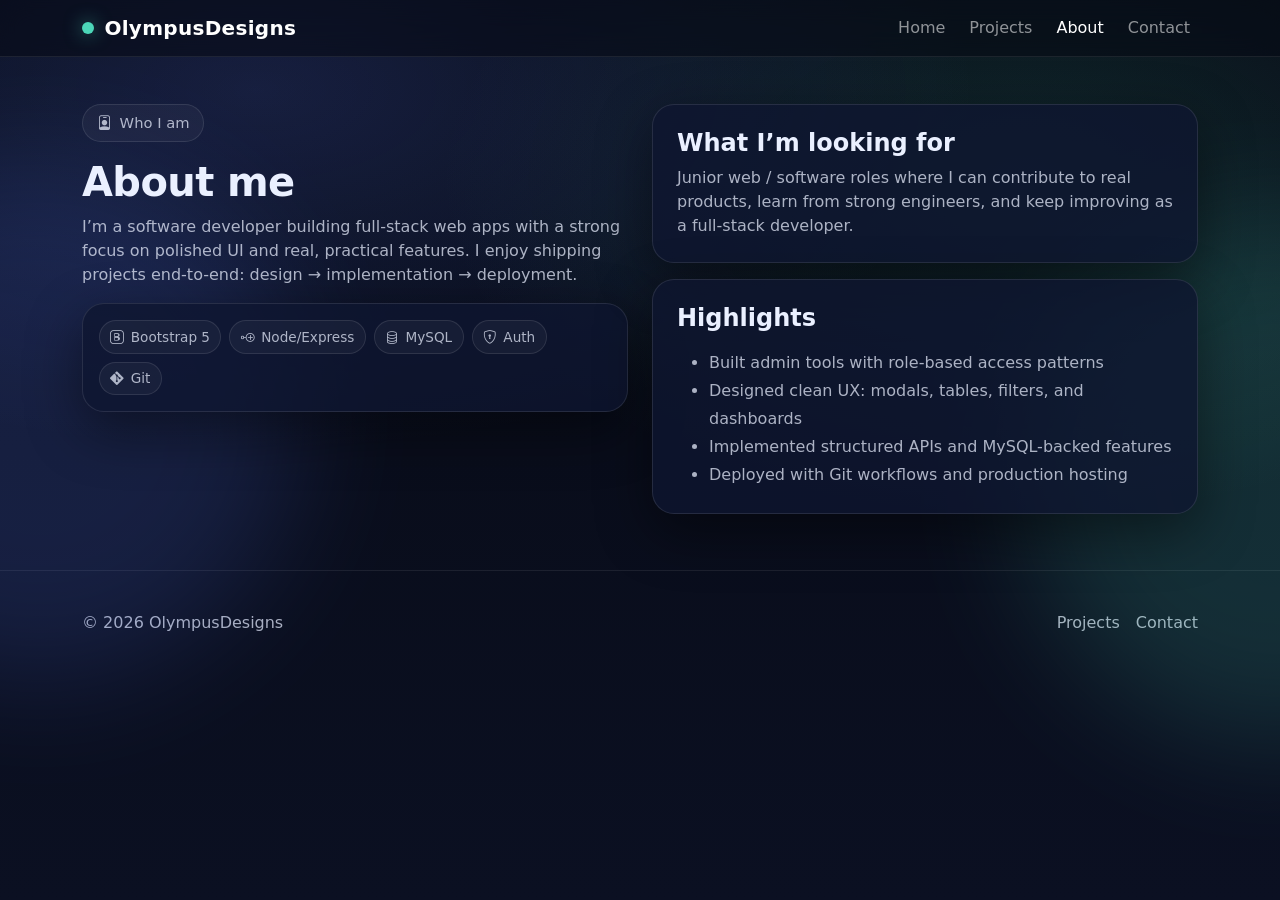
==== about.html @ 19283aea "Initial content implemented into webpages" ====
<!doctype html>
<html lang="en">
<head>
  <meta charset="utf-8" />
  <meta name="viewport" content="width=device-width, initial-scale=1" />
  <title>About • OlympusDesigns</title>
  <meta name="description" content="About OlympusDesigns — background, skills, and what I'm building." />
  <link href="https://cdn.jsdelivr.net/npm/bootstrap@5.3.3/dist/css/bootstrap.min.css" rel="stylesheet">
  <link href="https://cdn.jsdelivr.net/npm/bootstrap-icons@1.11.3/font/bootstrap-icons.min.css" rel="stylesheet">
  <link href="assets/css/styles.css" rel="stylesheet">
</head>
<body>
  <div class="glow-blob blob-a"></div>
  <div class="glow-blob blob-b"></div>

  <nav class="navbar navbar-expand-lg navbar-dark navbar-blur fixed-top">
    <div class="container">
      <a class="navbar-brand brand-badge" href="index.html"><span class="brand-dot"></span><span>OlympusDesigns</span></a>
      <button class="navbar-toggler" type="button" data-bs-toggle="collapse" data-bs-target="#nav"><span class="navbar-toggler-icon"></span></button>
      <div id="nav" class="collapse navbar-collapse">
        <ul class="navbar-nav ms-auto gap-lg-2">
          <li class="nav-item"><a class="nav-link" href="index.html">Home</a></li>
          <li class="nav-item"><a class="nav-link" href="projects.html">Projects</a></li>
          <li class="nav-item"><a class="nav-link active" href="about.html">About</a></li>
          <li class="nav-item"><a class="nav-link" href="contact.html">Contact</a></li>
        </ul>
      </div>
    </div>
  </nav>

  <main class="container container-hero">
    <div class="row g-4 align-items-start">
      <div class="col-lg-6 reveal">
        <div class="pill mb-3"><i class="bi bi-person-badge"></i><span>Who I am</span></div>
        <h1 class="section-title">About me</h1>
        <p class="section-sub">
          I’m a software developer building full-stack web apps with a strong focus on polished UI and real, practical features.
          I enjoy shipping projects end-to-end: design → implementation → deployment.
        </p>

        <div class="card-glass p-3 mt-3">
          <div class="d-flex flex-wrap gap-2">
            <span class="tag"><i class="bi bi-bootstrap"></i>Bootstrap 5</span>
            <span class="tag"><i class="bi bi-node-plus"></i>Node/Express</span>
            <span class="tag"><i class="bi bi-database"></i>MySQL</span>
            <span class="tag"><i class="bi bi-shield-lock"></i>Auth</span>
            <span class="tag"><i class="bi bi-git"></i>Git</span>
          </div>
        </div>
      </div>

      <div class="col-lg-6 reveal">
        <div class="card-glass p-4">
          <h4 class="fw-bold mb-2">What I’m looking for</h4>
          <p class="section-sub mb-0">
            Junior web / software roles where I can contribute to real products, learn from strong engineers,
            and keep improving as a full-stack developer.
          </p>
        </div>

        <div class="card-glass p-4 mt-3">
          <h4 class="fw-bold mb-3">Highlights</h4>
          <ul class="mb-0" style="color: var(--muted); line-height: 1.75;">
            <li>Built admin tools with role-based access patterns</li>
            <li>Designed clean UX: modals, tables, filters, and dashboards</li>
            <li>Implemented structured APIs and MySQL-backed features</li>
            <li>Deployed with Git workflows and production hosting</li>
          </ul>
        </div>
      </div>
    </div>
  </main>

  <footer class="footer">
    <div class="container d-flex justify-content-between flex-wrap gap-3">
      <div>© <span id="year"></span> OlympusDesigns</div>
      <div class="d-flex gap-3">
        <a class="text-decoration-none" href="projects.html">Projects</a>
        <a class="text-decoration-none" href="contact.html">Contact</a>
      </div>
    </div>
  </footer>

  <script>
    document.getElementById("year").textContent = new Date().getFullYear();
  </script>
  <script src="assets/js/main.js"></script>
  <script src="https://cdn.jsdelivr.net/npm/bootstrap@5.3.3/dist/js/bootstrap.bundle.min.js"></script>
</body>
</html>
---- assets/css/styles.css ----
:root{
  --bg0:#070A14;
  --bg1:#0B1022;
  --card:#0E1630CC;
  --stroke:rgba(255,255,255,.10);
  --text:#EAF0FF;
  --muted:rgba(234,240,255,.72);
  --accent:#4CD6B8;
  --accent2:#5B7CFF;
  --shadow: 0 18px 55px rgba(0,0,0,.45);
  --radius: 22px;
}

html, body { height: 100%; }
body{
  background: radial-gradient(1200px 600px at 20% 10%, rgba(91,124,255,.18), transparent 60%),
              radial-gradient(900px 520px at 80% 20%, rgba(76,214,184,.14), transparent 65%),
              linear-gradient(180deg, var(--bg0) 0%, var(--bg1) 100%);
  color: var(--text);
  font-family: system-ui, -apple-system, Segoe UI, Roboto, Arial, sans-serif;
  overflow-x: hidden;
}

a { color: inherit; }
a:hover { color: var(--accent); }

.container-hero{
  padding-top: 6.5rem;
  padding-bottom: 3.5rem;
}

.navbar-blur{
  background: rgba(7,10,20,.55);
  backdrop-filter: blur(14px);
  border-bottom: 1px solid rgba(255,255,255,.08);
}

.brand-badge{
  display:flex;
  align-items:center;
  gap:.65rem;
  font-weight: 700;
  letter-spacing:.3px;
}
.brand-dot{
  width: 12px; height: 12px; border-radius: 99px;
  background: var(--accent);
  box-shadow: 0 0 18px rgba(76,214,184,.6);
}

.pill{
  display:inline-flex;
  align-items:center;
  gap:.5rem;
  padding:.45rem .85rem;
  border-radius: 999px;
  border: 1px solid var(--stroke);
  background: rgba(255,255,255,.04);
  color: var(--muted);
  font-size: .92rem;
}

.hero-title{
  font-weight: 800;
  letter-spacing: -0.02em;
  line-height: 1.02;
  font-size: clamp(2.2rem, 4.2vw, 4rem);
}
.hero-title .accent{ color: var(--accent); }
.hero-sub{
  color: var(--muted);
  font-size: 1.05rem;
  line-height: 1.65;
}

.btn-accent{
  background: linear-gradient(90deg, var(--accent) 0%, rgba(76,214,184,.85) 100%);
  border: none;
  color: #061014;
  font-weight: 700;
  border-radius: 999px;
  padding: .8rem 1.15rem;
  box-shadow: 0 16px 35px rgba(76,214,184,.18);
}
.btn-accent:hover{ filter: brightness(1.04); color:#061014; }

.btn-ghost{
  background: rgba(255,255,255,.06);
  border: 1px solid var(--stroke);
  color: var(--text);
  border-radius: 999px;
  padding: .8rem 1.15rem;
}
.btn-ghost:hover{
  background: rgba(255,255,255,.09);
  color: var(--text);
}

.card-glass{
  background: var(--card);
  border: 1px solid var(--stroke);
  border-radius: var(--radius);
  box-shadow: var(--shadow);
}

.section{
  padding: 4.25rem 0;
}

.section-title{
  font-weight: 800;
  letter-spacing: -0.015em;
  margin-bottom: .55rem;
}
.section-sub{
  color: var(--muted);
}

.news-ticker{
  background: rgba(255,255,255,.06);
  border: 1px solid var(--stroke);
  border-radius: 18px;
  overflow: hidden;
}
.news-ticker .track{
  display:flex;
  gap: 2.75rem;
  padding: .65rem 1rem;
  white-space: nowrap;
  animation: ticker 22s linear infinite;
  color: var(--muted);
}
@keyframes ticker{
  from { transform: translateX(0); }
  to   { transform: translateX(-50%); }
}

.feature-grid .feature{
  padding: 1.15rem 1.15rem;
  border-radius: 18px;
  border: 1px solid var(--stroke);
  background: rgba(255,255,255,.04);
  height: 100%;
}
.feature .icon{
  width: 42px; height: 42px; border-radius: 14px;
  display:grid; place-items:center;
  background: rgba(76,214,184,.12);
  border: 1px solid rgba(76,214,184,.25);
  margin-bottom: .75rem;
}
.feature h5{ margin: 0 0 .35rem; font-weight: 800; }
.feature p{ margin: 0; color: var(--muted); }

.stat-strip{
  background: rgba(255,255,255,.04);
  border-top: 1px solid rgba(255,255,255,.08);
  border-bottom: 1px solid rgba(255,255,255,.08);
}
.stat{
  padding: 1.35rem 1rem;
  text-align:center;
}
.stat .num{ font-weight: 900; font-size: 1.55rem; }
.stat .label{ color: var(--muted); }

.project-card img{
  border-radius: 18px;
  border: 1px solid rgba(255,255,255,.10);
  width: 100%;
  height: auto;
  display:block;
}
.project-card .meta{
  color: var(--muted);
  font-size: .95rem;
}
.tag{
  display:inline-flex;
  gap:.4rem;
  align-items:center;
  padding:.35rem .65rem;
  border-radius:999px;
  border:1px solid rgba(255,255,255,.10);
  background: rgba(255,255,255,.04);
  color: var(--muted);
  font-size:.85rem;
}

.footer{
  padding: 2.5rem 0 3.25rem;
  border-top: 1px solid rgba(255,255,255,.08);
  color: var(--muted);
}

.glow-blob{
  position: absolute;
  inset: auto;
  width: 520px;
  height: 520px;
  border-radius: 999px;
  filter: blur(60px);
  opacity: .16;
  pointer-events: none;
  animation: floaty 9.5s ease-in-out infinite;
}
.blob-a{ background: var(--accent2); left: -220px; top: 160px; }
.blob-b{ background: var(--accent); right: -260px; top: 220px; animation-delay: -2.5s;}
@keyframes floaty{
  0%,100%{ transform: translate(0,0); }
  50%{ transform: translate(20px,-18px); }
}

.reveal{
  opacity: 0;
  transform: translateY(14px);
  transition: all .6s ease;
}
.reveal.show{
  opacity: 1;
  transform: translateY(0);
}
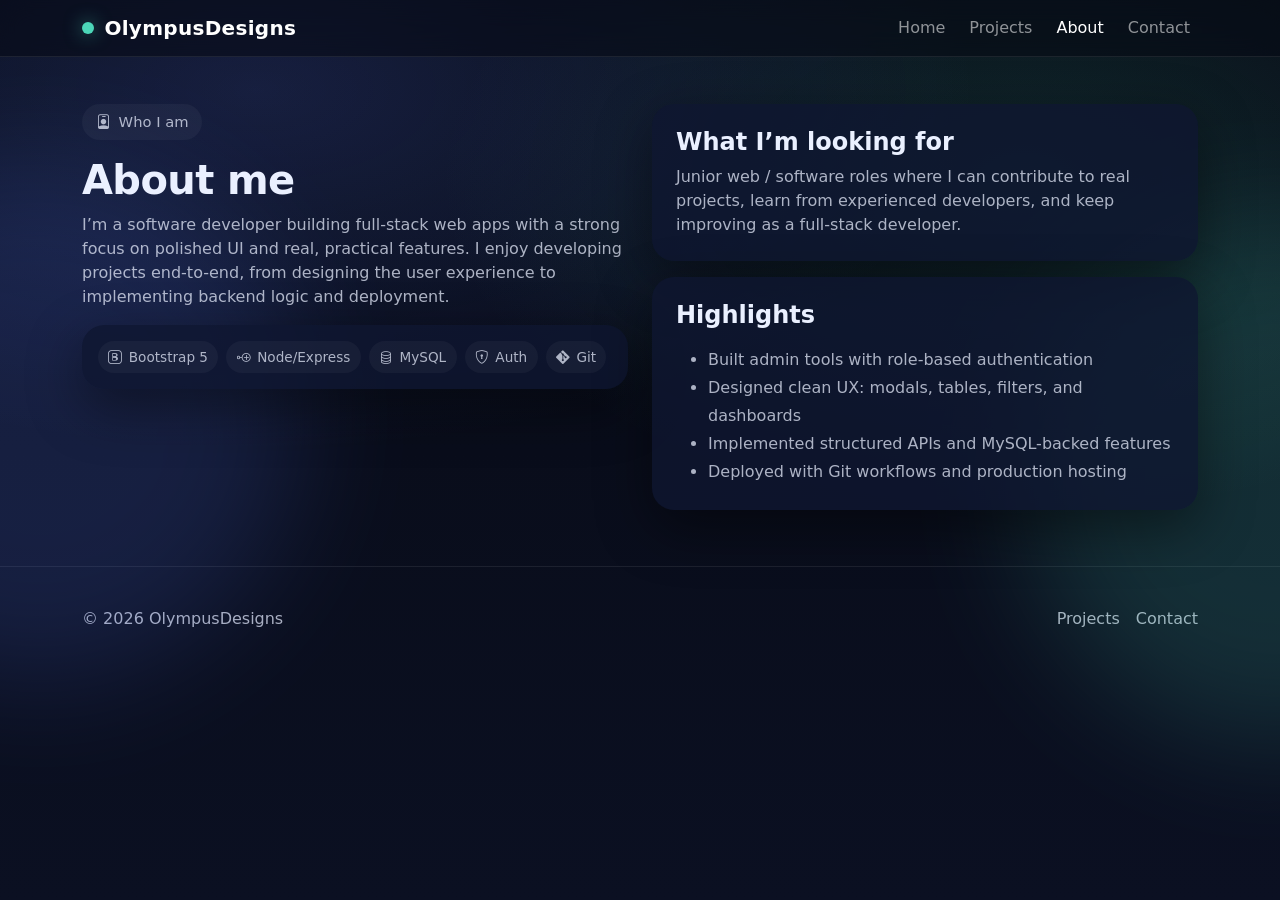
==== commit c05e134d: "Updated Content" ====
--- a/about.html
+++ b/about.html
@@ -35,7 +35,7 @@
         <h1 class="section-title">About me</h1>
         <p class="section-sub">
           I’m a software developer building full-stack web apps with a strong focus on polished UI and real, practical features.
-          I enjoy shipping projects end-to-end: design → implementation → deployment.
+          I enjoy developing projects end-to-end, from designing the user experience to implementing backend logic and deployment.
         </p>
 
         <div class="card-glass p-3 mt-3">
@@ -53,7 +53,7 @@
         <div class="card-glass p-4">
           <h4 class="fw-bold mb-2">What I’m looking for</h4>
           <p class="section-sub mb-0">
-            Junior web / software roles where I can contribute to real products, learn from strong engineers,
+            Junior web / software roles where I can contribute to real projects, learn from experienced developers,
             and keep improving as a full-stack developer.
           </p>
         </div>
@@ -61,7 +61,7 @@
         <div class="card-glass p-4 mt-3">
           <h4 class="fw-bold mb-3">Highlights</h4>
           <ul class="mb-0" style="color: var(--muted); line-height: 1.75;">
-            <li>Built admin tools with role-based access patterns</li>
+            <li>Built admin tools with role-based authentication</li>
             <li>Designed clean UX: modals, tables, filters, and dashboards</li>
             <li>Implemented structured APIs and MySQL-backed features</li>
             <li>Deployed with Git workflows and production hosting</li>
--- a/assets/css/styles.css
+++ b/assets/css/styles.css
@@ -21,6 +21,12 @@
   overflow-x: hidden;
 }
 
+.bkgd{
+  background: radial-gradient(1200px 600px at 20% 10%, rgba(91,124,255,.18), transparent 60%),
+              radial-gradient(900px 520px at 80% 20%, rgba(76,214,184,.14), transparent 65%),
+              linear-gradient(180deg, var(--bg0) 0%, var(--bg1) 100%);
+}
+
 a { color: inherit; }
 a:hover { color: var(--accent); }
 
@@ -54,7 +60,6 @@
   gap:.5rem;
   padding:.45rem .85rem;
   border-radius: 999px;
-  border: 1px solid var(--stroke);
   background: rgba(255,255,255,.04);
   color: var(--muted);
   font-size: .92rem;
@@ -86,7 +91,6 @@
 
 .btn-ghost{
   background: rgba(255,255,255,.06);
-  border: 1px solid var(--stroke);
   color: var(--text);
   border-radius: 999px;
   padding: .8rem 1.15rem;
@@ -98,7 +102,6 @@
 
 .card-glass{
   background: var(--card);
-  border: 1px solid var(--stroke);
   border-radius: var(--radius);
   box-shadow: var(--shadow);
 }
@@ -138,7 +141,6 @@
 .feature-grid .feature{
   padding: 1.15rem 1.15rem;
   border-radius: 18px;
-  border: 1px solid var(--stroke);
   background: rgba(255,255,255,.04);
   height: 100%;
 }
@@ -154,8 +156,6 @@
 
 .stat-strip{
   background: rgba(255,255,255,.04);
-  border-top: 1px solid rgba(255,255,255,.08);
-  border-bottom: 1px solid rgba(255,255,255,.08);
 }
 .stat{
   padding: 1.35rem 1rem;
@@ -166,7 +166,6 @@
 
 .project-card img{
   border-radius: 18px;
-  border: 1px solid rgba(255,255,255,.10);
   width: 100%;
   height: auto;
   display:block;
@@ -181,7 +180,6 @@
   align-items:center;
   padding:.35rem .65rem;
   border-radius:999px;
-  border:1px solid rgba(255,255,255,.10);
   background: rgba(255,255,255,.04);
   color: var(--muted);
   font-size:.85rem;
